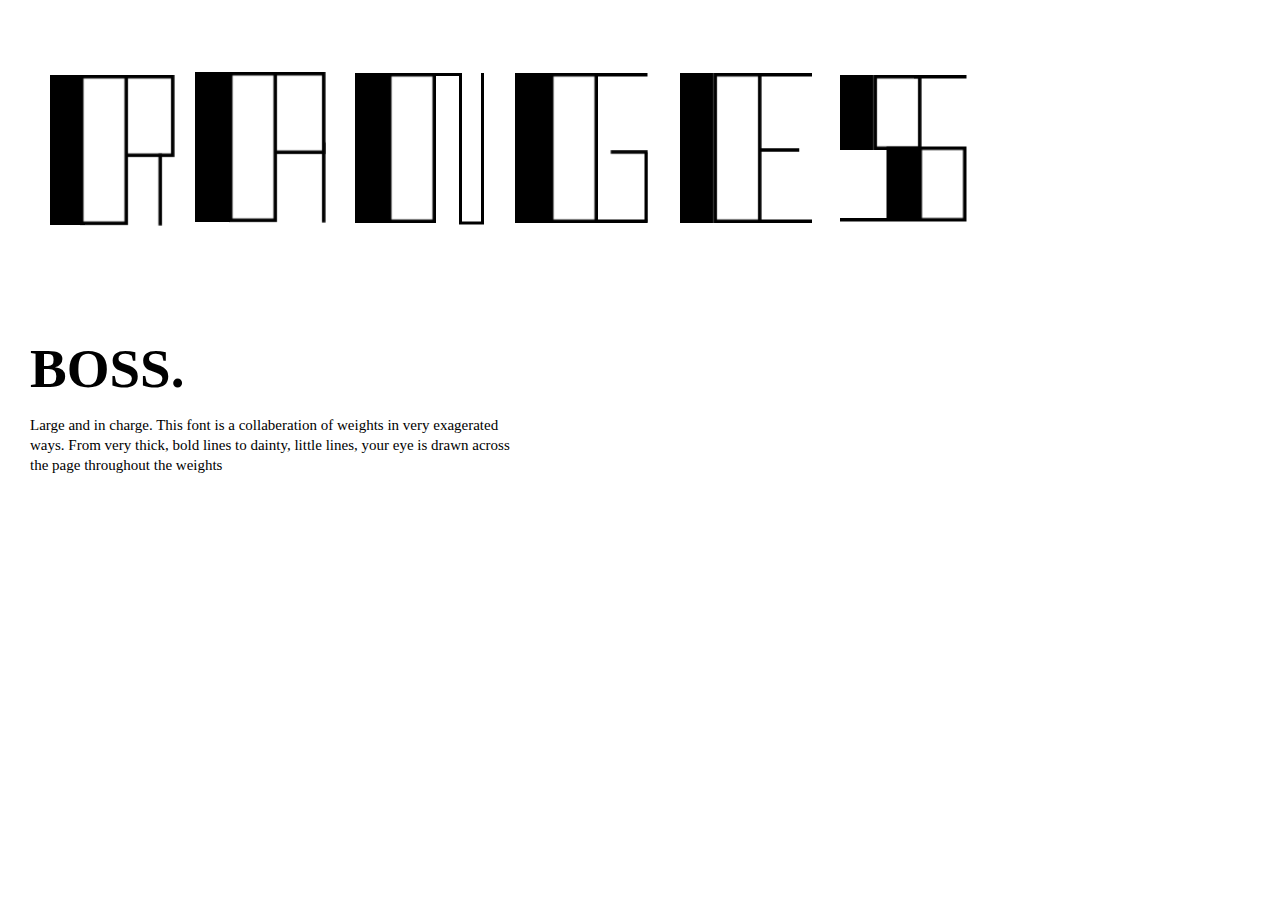
==== index.html @ 4a2e508b "Add files via upload" ====
<!DOCTYPE html>
<html>
<head>
	<title>group practice</title>
	<link rel="stylesheet" href="style.css">
</head>
<body>

	<div class="rbox">
	<div class="r1"></div>
	<div class="r2"></div>
	<div class="r3"></div>
	<div class="r4"></div>
	</div>

	<div class="abox">
	<div class="a1"></div>
	<div class="a2"></div>
	<div class="a3"></div>
	<div class="a4"></div>
	</div>

	<div class="nbox">
	<div class="n1"></div>
	<div class="n2"></div>
	<div class="n3"></div>
	<div class="n4"></div>
	<div class="n5"></div>
	<div class="n6"></div>
	</div>

	<div class="gbox">
	<div class="g1"></div>
	<div class="g2"></div>
	<div class="g3"></div>
	<div class="g4"></div>
	<div class="g5"></div>
	<div class="g6"></div>
	<div class="g7"></div>
	</div>

	<div class="ebox">
	<div class="e1"></div>
	<div class="e2"></div>
	<div class="e3"></div>
	<div class="e4"></div>
	<div class="e5"></div>
    </div>
	
	<div class="sbox">
	<div class="s1"></div>
	<div class="s2"></div>
	<div class="s3"></div>
	<div class="s4"></div>
	<div class="s5"></div>
	<div class="s6"></div>
    </div>


	
	<h1>BOSS.</h1>
	<p> Large and in charge. This font is a collaberation of weights in very exagerated ways. From very thick, bold lines to dainty, little lines, your eye is drawn across the page throughout the weights 
		

	</p>

	


</body>
</html>
---- style.css ----
h1{
	position: absolute;
	top: 300px;
	font-family: bold palatino;
	font-size: 55px;
	left: 30px;
}

p{
	position: absolute;
	top: 400px;
	width: 500px;
	font-family: palatino;
	line-height: 20px;
	font-size: 15px;
	left: 30px;
}

.rbox{
position: absolute;
left: 50px;
top: 50px;
transform: scale(0.5);
}

.r1{

  position: absolute;
  top: 50px;
  width: 70px;
  height: 300px;
  background-color: rgb(0,0,0);
}
 
 .r2 {
  width: 150px;
  height: 150px;
  position: absolute;
  left: 85px;
  top: 50px;
  border: 7px solid rgb(0,0,0);
  border-radius: 0;
}

.r3{
  width: 82px;
  height: 286px;
  position: absolute;
  left: 60px;
  top: 50px;
  background-color: rgb(255,255,255);
  border: 7px solid rgb(0,0,0);
}

 .r4{
  width: 150px;
  height: 144px;
  position: absolute;
  left:67px;
  top:207px;
  border-right: 7px solid rgb(0,0,0);

}

.abox{
position: absolute;
left: 200px;
top: -81px;
transform: scale(0.5);

}

.a1{
position: absolute;
width: 70px;
height: 300px;
background-color: rgb(0,0,0);
left: -10px;
top: 306px;

}
 .a2{

  width: 130px;
  height: 150px;
  position: absolute;
  top: 306px;
  left: 107px;
  background-color: rgb(255,255,255);
  border: 7px solid rgb(0,0,0);

}

.a3{
  width: 82px;
  height: 286px;
  position: absolute;
  left: 58px;
  top: 306px;
  background-color: rgb(255,255,255);
  border: 7px solid rgb(0,0,0);
}


.a4{
  width: 150px;
  height: 160px;
  position: absolute;
  left:94px;
  top:447px;
  border-right: 7px solid rgb(0,0,0);

}

.nbox{
position: absolute;
left:105px;
top:48px;
transform: scale(0.5);

}
 
 .n1{
  position: absolute;
  top: 50px;
  left: 500px;
  width: 70px;
  height: 300px;
  background-color: rgb(0,0,0);
}

.n2{
	width: 82px;
  height: 286px;
  position: absolute;
  left: 566px;
  top: 50px;
  background-color: rgb(255,255,255);
  border: 7px solid rgb(0,0,0);
}


.n3{
	position: absolute;
  top: 50px;
  left: 708px;
  width: 6px;
  height: 300px;
  background-color: rgb(0,0,0);
  transform: rotate(0deg);
}

.n4{
  position: absolute;
  top: 50px;
  left: 752px;
  width: 6px;
  height: 300px;
  background-color: rgb(0,0,0);
  transform: rotate(0deg);
}


.n5{
  position: absolute;
  top: 28px;
  left: 682px;
  width: 6px;
  height: 50px;
  background-color: rgb(0,0,0);
  transform: rotate(90deg);
	}

.n6{
	position: absolute;
  top: 325px;
  left: 730px;
  width: 6px;
  height: 50px;
  background-color: rgb(0,0,0);
  transform: rotate(90deg);
	}


.gbox{
position: absolute;
left:105px;
top:48px;
transform: scale(0.5);

}
 
 .g1{
  position: absolute;
  top: 50px;
  left: 820px;
  width: 70px;
  height: 300px;
  background-color: rgb(0,0,0);
}

.g2{
  position: absolute;
  top: 50px;
  left: 900px;
  width: 70px;
  height: 300px;
  background-color: rgb(255,255,255);
}

.g3{
  width: 82px;
  height: 286px;
  position: absolute;
  left: 890px;
  top: 50px;
  background-color: rgb(255,255,255);
  border: 7px solid rgb(0,0,0);
}

.g4{
  position: absolute;
  top: 294px;
  left: 1029px;
  width: 7px;
  height: 105px;
  background-color: rgb(0,0,0);
  transform: rotate(90deg);
}

.g5{
  position: absolute;
  top: 209px;
  left: 1079px;
  width: 7px;
  height: 140px;
  background-color: rgb(0,0,0);
  transform: rotate(0deg);
}

.g6{
  position: absolute;
  top: 171px;
  left: 1045px;
  width: 7px;
  height: 74px;
  background-color: rgb(0,0,0);
  transform: rotate(90deg);
}

.g7{
  position: absolute;
  top: 1px;
  left: 1029px;
  width: 7px;
  height: 105px;
  background-color: rgb(0,0,0);
  transform: rotate(90deg);
}


.ebox{
  position: absolute;
  left:480px;
  top:48px;
  transform: scale(0.5);
}

.e1{
  position: absolute;
  top: 50px;
  left: 400px;
  width: 70px;
  height: 300px;
  background-color: rgb(0,0,0);
}


.e2{
  width: 82px;
  height: 286px;
  position: absolute;
  left: 467px;
  top: 50px;
  background-color: rgb(255,255,255);
  border: 7px solid rgb(0,0,0);
}

.e3{
  position: absolute;
  top: 1px;
  left: 608px;
  width: 7px;
  height: 105px;
  background-color: rgb(0,0,0);
  transform: rotate(90deg);
}

.e4{
  position: absolute;
  top: 294px;
  left: 608px;
  width: 7px;
  height: 105px;
  background-color: rgb(0,0,0);
  transform: rotate(90deg);
}

.e5{
  position: absolute;
  top: 165px;
  left: 596px;
  width: 7px;
  height: 78px;
  background-color: rgb(0,0,0);
  transform: rotate(90deg);
}


.sbox{
  position: absolute;
  left:660px;
  top:50px;
  transform: scale(0.5);
}

.s1{
 position: absolute;
  top: 50px;
  left: 360px;
  width: 70px;
  height: 150px;
  background-color: rgb(0,0,0);

}
.s2{
width: 82px;
height: 136px;
position: absolute;
left: 427px;
top: 50px;
background-color: rgb(255,255,255);
border: 7px solid rgb(0,0,0);
}

.s3{
  position: absolute;
  top: 1px;
  left: 557px;
  width: 7px;
  height: 105px;
  background-color: rgb(0,0,0);
  transform: rotate(90deg);
}

.s4{
 position: absolute;
  top: 193px;
  left: 453px;
  width: 70px;
  height: 150px;
  background-color: rgb(0,0,0);
}

.s5{
width: 82px;
height: 136px;
position: absolute;
left: 517px;
top: 193px;
background-color: rgb(255,255,255);
border: 7px solid rgb(0,0,0);
}


.s6{
  position: absolute;
  top: 287px;
  left: 409px;
  width: 7px;
  height: 105px;
  background-color: rgb(0,0,0);
  transform: rotate(90deg);


}


.rbox:hover{
top: 100px;
}
.abox:hover{
top: 1px;
}
.nbox:hover{
top: 100px;
}
.gbox:hover{
top: 100px;
}
.ebox:hover{
top: 100px;
}
.sbox:hover{
top: 100px;
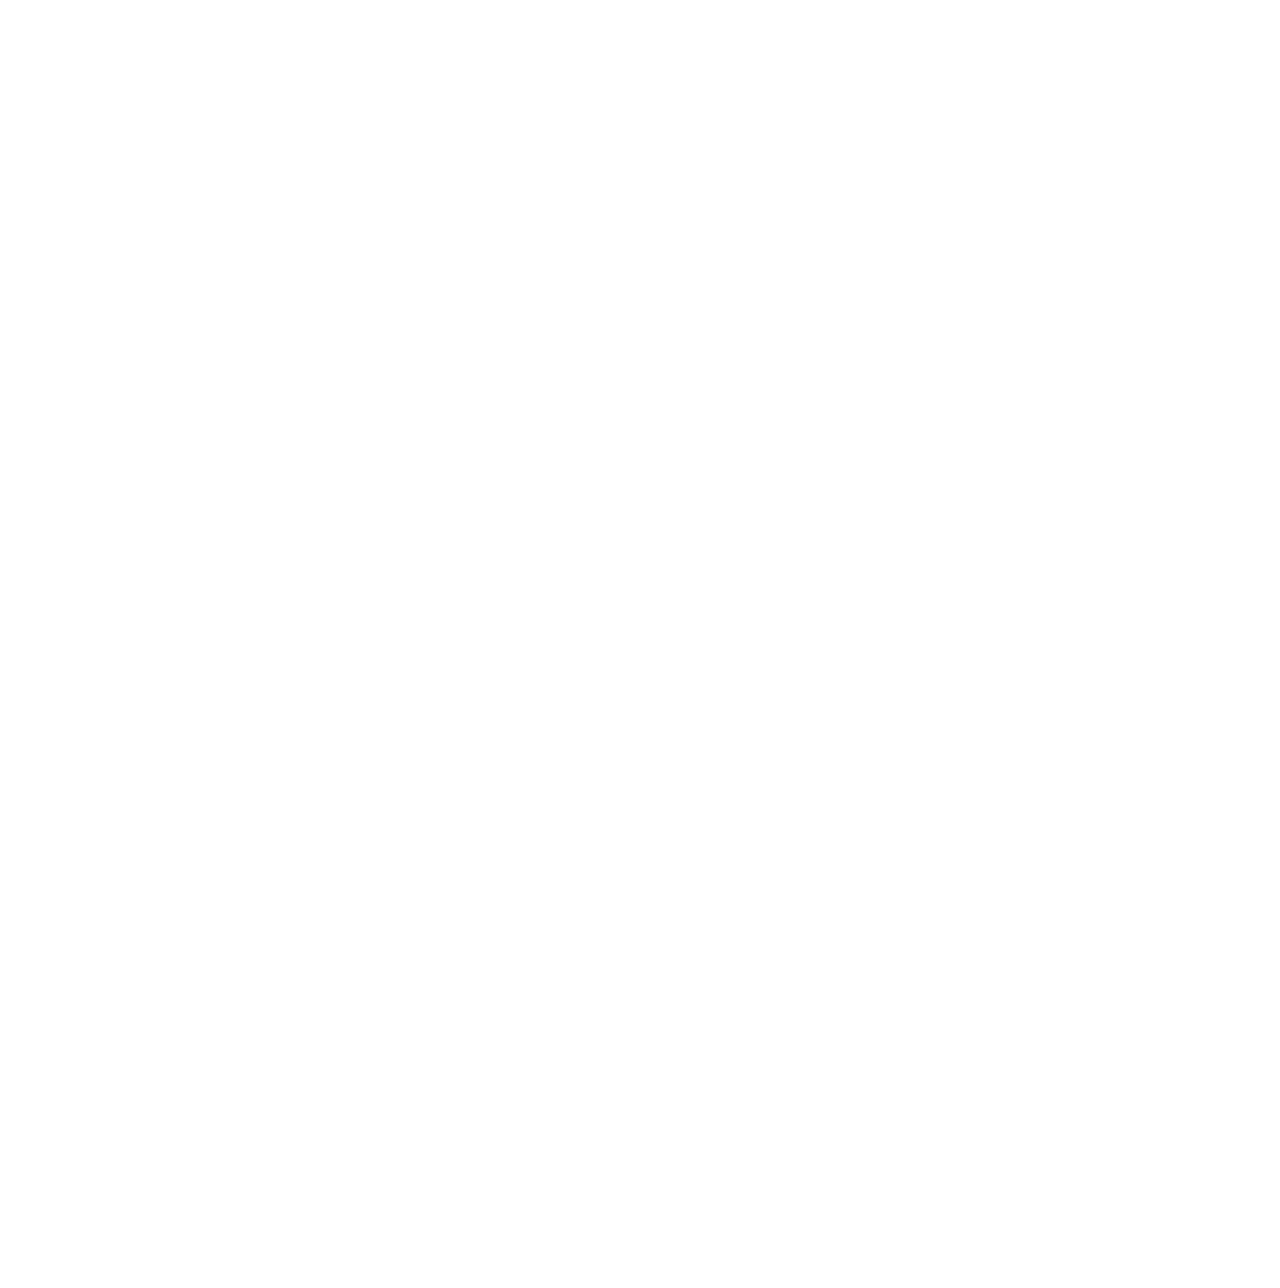
==== commit bfbc8225: "Add files via upload" ====
--- a/index.html
+++ b/index.html
@@ -1,71 +1,20 @@
 <!DOCTYPE html>
 <html>
-<head>
-	<title>group practice</title>
-	<link rel="stylesheet" href="style.css">
-</head>
-<body>
+  <head>
+    <title>rosemansion</title>
+    <link rel="stylesheet" href="style.css">
+    <meta name="viewpoint" content="width=device-width, initial-scale=1
+    shrink-to-fit=no">
+    <link href="https://fonts.googleapis.com/css?family=Open+Sans+Condensed:300&display=swap" rel="stylesheet">
+  </head>
+  <body>
+  	<div class="background"></div>
+  <div class="wrapper"></div>
+  		<h1> SPA NIGHT</h1>
 
-	<div class="rbox">
-	<div class="r1"></div>
-	<div class="r2"></div>
-	<div class="r3"></div>
-	<div class="r4"></div>
-	</div>
+  </body>
+ 
 
-	<div class="abox">
-	<div class="a1"></div>
-	<div class="a2"></div>
-	<div class="a3"></div>
-	<div class="a4"></div>
-	</div>
-
-	<div class="nbox">
-	<div class="n1"></div>
-	<div class="n2"></div>
-	<div class="n3"></div>
-	<div class="n4"></div>
-	<div class="n5"></div>
-	<div class="n6"></div>
-	</div>
-
-	<div class="gbox">
-	<div class="g1"></div>
-	<div class="g2"></div>
-	<div class="g3"></div>
-	<div class="g4"></div>
-	<div class="g5"></div>
-	<div class="g6"></div>
-	<div class="g7"></div>
-	</div>
-
-	<div class="ebox">
-	<div class="e1"></div>
-	<div class="e2"></div>
-	<div class="e3"></div>
-	<div class="e4"></div>
-	<div class="e5"></div>
-    </div>
-	
-	<div class="sbox">
-	<div class="s1"></div>
-	<div class="s2"></div>
-	<div class="s3"></div>
-	<div class="s4"></div>
-	<div class="s5"></div>
-	<div class="s6"></div>
-    </div>
-
-
-	
-	<h1>BOSS.</h1>
-	<p> Large and in charge. This font is a collaberation of weights in very exagerated ways. From very thick, bold lines to dainty, little lines, your eye is drawn across the page throughout the weights 
-		
-
-	</p>
-
-	
-
-
-</body>
-</html>+  </body>
+</html>      
+    	--- a/style.css
+++ b/style.css
@@ -1,409 +1,60 @@
+.background{
+	position: absolute;
+	top:100;
+	left:0;
+	background-image: url("rosemansion.png");
+	width:100vw;
+	height: 100vw;
+	background-size: contain;
+	background-repeat: no-repeat;
+    background-position: center center;
+}
+
+.wrapper{
+	position: absolute;
+	top:0;
+	left:0;
+	bottom:0;
+	right: 0;
+	margin: auto;
+	width: 1024px;
+	height: 700px;
+}
 h1{
 	position: absolute;
-	top: 300px;
-	font-family: bold palatino;
-	font-size: 55px;
-	left: 30px;
-}
+	top: 150px;
+	left: 60px;
+	text-align: center;
+    font-family: 'Open Sans Condensed', sans-serif;
+    font-size: 170px;
+    line-height: 100px;
+    color: rgb(255,255,255);
 
-p{
-	position: absolute;
-	top: 400px;
-	width: 500px;
-	font-family: palatino;
-	line-height: 20px;
-	font-size: 15px;
-	left: 30px;
-}
-
-.rbox{
-position: absolute;
-left: 50px;
-top: 50px;
-transform: scale(0.5);
-}
-
-.r1{
-
-  position: absolute;
-  top: 50px;
-  width: 70px;
-  height: 300px;
-  background-color: rgb(0,0,0);
-}
- 
- .r2 {
-  width: 150px;
-  height: 150px;
-  position: absolute;
-  left: 85px;
-  top: 50px;
-  border: 7px solid rgb(0,0,0);
-  border-radius: 0;
-}
-
-.r3{
-  width: 82px;
-  height: 286px;
-  position: absolute;
-  left: 60px;
-  top: 50px;
-  background-color: rgb(255,255,255);
-  border: 7px solid rgb(0,0,0);
-}
-
- .r4{
-  width: 150px;
-  height: 144px;
-  position: absolute;
-  left:67px;
-  top:207px;
-  border-right: 7px solid rgb(0,0,0);
 
 }
 
-.abox{
-position: absolute;
-left: 200px;
-top: -81px;
-transform: scale(0.5);
-
+@media(max-width: 1024px){
+.background{
+	position: absolute;
+	top:0;
+	left: 0;
+	background-image: url("rosemansion2.png");
+	width: 100vw;
+	height: 100vw;
+	background-size: contain;
+	background-repeat: no-repeat;
+	background-position: center center;}
 }
-
-.a1{
-position: absolute;
-width: 70px;
-height: 300px;
-background-color: rgb(0,0,0);
-left: -10px;
-top: 306px;
-
-}
- .a2{
-
-  width: 130px;
-  height: 150px;
-  position: absolute;
-  top: 306px;
-  left: 107px;
-  background-color: rgb(255,255,255);
-  border: 7px solid rgb(0,0,0);
-
-}
-
-.a3{
-  width: 82px;
-  height: 286px;
-  position: absolute;
-  left: 58px;
-  top: 306px;
-  background-color: rgb(255,255,255);
-  border: 7px solid rgb(0,0,0);
-}
-
-
-.a4{
-  width: 150px;
-  height: 160px;
-  position: absolute;
-  left:94px;
-  top:447px;
-  border-right: 7px solid rgb(0,0,0);
-
-}
-
-.nbox{
-position: absolute;
-left:105px;
-top:48px;
-transform: scale(0.5);
-
-}
- 
- .n1{
-  position: absolute;
-  top: 50px;
-  left: 500px;
-  width: 70px;
-  height: 300px;
-  background-color: rgb(0,0,0);
-}
-
-.n2{
-	width: 82px;
-  height: 286px;
-  position: absolute;
-  left: 566px;
-  top: 50px;
-  background-color: rgb(255,255,255);
-  border: 7px solid rgb(0,0,0);
-}
-
-
-.n3{
-	position: absolute;
-  top: 50px;
-  left: 708px;
-  width: 6px;
-  height: 300px;
-  background-color: rgb(0,0,0);
-  transform: rotate(0deg);
-}
-
-.n4{
-  position: absolute;
-  top: 50px;
-  left: 752px;
-  width: 6px;
-  height: 300px;
-  background-color: rgb(0,0,0);
-  transform: rotate(0deg);
-}
-
-
-.n5{
-  position: absolute;
-  top: 28px;
-  left: 682px;
-  width: 6px;
-  height: 50px;
-  background-color: rgb(0,0,0);
-  transform: rotate(90deg);
-	}
-
-.n6{
-	position: absolute;
-  top: 325px;
-  left: 730px;
-  width: 6px;
-  height: 50px;
-  background-color: rgb(0,0,0);
-  transform: rotate(90deg);
-	}
-
-
-.gbox{
-position: absolute;
-left:105px;
-top:48px;
-transform: scale(0.5);
-
-}
- 
- .g1{
-  position: absolute;
-  top: 50px;
-  left: 820px;
-  width: 70px;
-  height: 300px;
-  background-color: rgb(0,0,0);
-}
-
-.g2{
-  position: absolute;
-  top: 50px;
-  left: 900px;
-  width: 70px;
-  height: 300px;
-  background-color: rgb(255,255,255);
-}
-
-.g3{
-  width: 82px;
-  height: 286px;
-  position: absolute;
-  left: 890px;
-  top: 50px;
-  background-color: rgb(255,255,255);
-  border: 7px solid rgb(0,0,0);
-}
-
-.g4{
-  position: absolute;
-  top: 294px;
-  left: 1029px;
-  width: 7px;
-  height: 105px;
-  background-color: rgb(0,0,0);
-  transform: rotate(90deg);
-}
-
-.g5{
-  position: absolute;
-  top: 209px;
-  left: 1079px;
-  width: 7px;
-  height: 140px;
-  background-color: rgb(0,0,0);
-  transform: rotate(0deg);
-}
-
-.g6{
-  position: absolute;
-  top: 171px;
-  left: 1045px;
-  width: 7px;
-  height: 74px;
-  background-color: rgb(0,0,0);
-  transform: rotate(90deg);
-}
-
-.g7{
-  position: absolute;
-  top: 1px;
-  left: 1029px;
-  width: 7px;
-  height: 105px;
-  background-color: rgb(0,0,0);
-  transform: rotate(90deg);
-}
-
-
-.ebox{
-  position: absolute;
-  left:480px;
-  top:48px;
-  transform: scale(0.5);
-}
-
-.e1{
-  position: absolute;
-  top: 50px;
-  left: 400px;
-  width: 70px;
-  height: 300px;
-  background-color: rgb(0,0,0);
-}
-
-
-.e2{
-  width: 82px;
-  height: 286px;
-  position: absolute;
-  left: 467px;
-  top: 50px;
-  background-color: rgb(255,255,255);
-  border: 7px solid rgb(0,0,0);
-}
-
-.e3{
-  position: absolute;
-  top: 1px;
-  left: 608px;
-  width: 7px;
-  height: 105px;
-  background-color: rgb(0,0,0);
-  transform: rotate(90deg);
-}
-
-.e4{
-  position: absolute;
-  top: 294px;
-  left: 608px;
-  width: 7px;
-  height: 105px;
-  background-color: rgb(0,0,0);
-  transform: rotate(90deg);
-}
-
-.e5{
-  position: absolute;
-  top: 165px;
-  left: 596px;
-  width: 7px;
-  height: 78px;
-  background-color: rgb(0,0,0);
-  transform: rotate(90deg);
-}
-
-
-.sbox{
-  position: absolute;
-  left:660px;
-  top:50px;
-  transform: scale(0.5);
-}
-
-.s1{
- position: absolute;
-  top: 50px;
-  left: 360px;
-  width: 70px;
-  height: 150px;
-  background-color: rgb(0,0,0);
-
-}
-.s2{
-width: 82px;
-height: 136px;
-position: absolute;
-left: 427px;
-top: 50px;
-background-color: rgb(255,255,255);
-border: 7px solid rgb(0,0,0);
-}
-
-.s3{
-  position: absolute;
-  top: 1px;
-  left: 557px;
-  width: 7px;
-  height: 105px;
-  background-color: rgb(0,0,0);
-  transform: rotate(90deg);
-}
-
-.s4{
- position: absolute;
-  top: 193px;
-  left: 453px;
-  width: 70px;
-  height: 150px;
-  background-color: rgb(0,0,0);
-}
-
-.s5{
-width: 82px;
-height: 136px;
-position: absolute;
-left: 517px;
-top: 193px;
-background-color: rgb(255,255,255);
-border: 7px solid rgb(0,0,0);
-}
-
-
-.s6{
-  position: absolute;
-  top: 287px;
-  left: 409px;
-  width: 7px;
-  height: 105px;
-  background-color: rgb(0,0,0);
-  transform: rotate(90deg);
 
 
 }
 
 
-.rbox:hover{
-top: 100px;
-}
-.abox:hover{
-top: 1px;
-}
-.nbox:hover{
-top: 100px;
-}
-.gbox:hover{
-top: 100px;
-}
-.ebox:hover{
-top: 100px;
-}
-.sbox:hover{
-top: 100px;
 
 
 
 
+
+
+
+
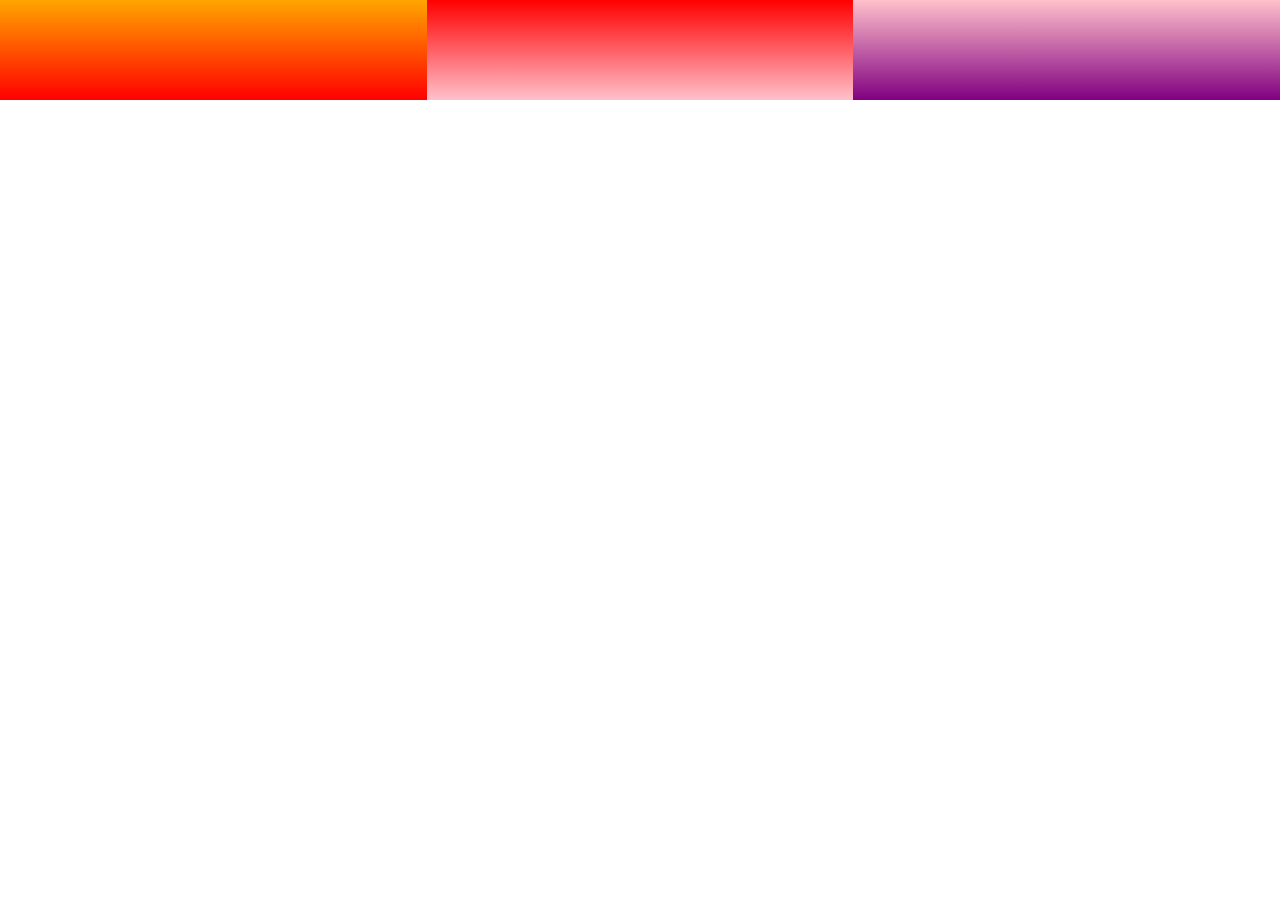
==== commit 648a6a20: "Add files via upload" ====
--- a/index.html
+++ b/index.html
@@ -1,20 +1,13 @@
 <!DOCTYPE html>
 <html>
-  <head>
-    <title>rosemansion</title>
-    <link rel="stylesheet" href="style.css">
-    <meta name="viewpoint" content="width=device-width, initial-scale=1
-    shrink-to-fit=no">
-    <link href="https://fonts.googleapis.com/css?family=Open+Sans+Condensed:300&display=swap" rel="stylesheet">
-  </head>
-  <body>
-  	<div class="background"></div>
-  <div class="wrapper"></div>
-  		<h1> SPA NIGHT</h1>
-
-  </body>
- 
-
-  </body>
-</html>      
-    	+<head>
+	<title>alarm</title>
+	<link rel="stylesheet" href="style.css">
+	<script src="alarmclock.js"></script>
+</head>
+<body>
+<div class="waterfall1"></div>
+<div class="waterfall2"></div>
+<div class="waterfall3"></div>
+</body>
+</html>--- a/style.css
+++ b/style.css
@@ -1,60 +1,56 @@
-.background{
-	position: absolute;
-	top:100;
-	left:0;
-	background-image: url("rosemansion.png");
-	width:100vw;
-	height: 100vw;
-	background-size: contain;
-	background-repeat: no-repeat;
-    background-position: center center;
+.waterfall1{
+  position: absolute;
+  top:0px;
+  left:0px;
+  width:33.333vw;
+  height:100px;
+  background-image: linear-gradient(orange, red);
+  animation-name: drip; 
+  animation-duration: 8s;
+  animation-iteration-count: infinite;
+
+}
+.waterfall2{
+  position: absolute;
+  top:0px;
+  left:33.333vw;
+  width:33.333vw;
+  height:100px;
+  background-image: linear-gradient(red, pink); 
+  animation-name: drip;
+  animation-duration: 5s;
+  animation-iteration-count: infinite;
+
+}
+.waterfall3{
+  position: absolute;
+  top:0px;
+  left:66.666vw;
+  width:33.333vw;
+  height:100px;
+  background-image: linear-gradient(pink, purple); 
+  animation-name: drip;
+  animation-duration: 2s;
+  animation-iteration-count: infinite;
+}
+@keyframes drip{
+  0%{
+height:100px;
+  }
+50%{
+  height:100vh;
 }
 
-.wrapper{
-	position: absolute;
-	top:0;
-	left:0;
-	bottom:0;
-	right: 0;
-	margin: auto;
-	width: 1024px;
-	height: 700px;
+100%{
+  height:100px;
 }
-h1{
-	position: absolute;
-	top: 150px;
-	left: 60px;
-	text-align: center;
-    font-family: 'Open Sans Condensed', sans-serif;
-    font-size: 170px;
-    line-height: 100px;
-    color: rgb(255,255,255);
-
-
+.waterfall1.alarm {
+  background-image: linear-gradient(green, blue) !important;
 }
-
-@media(max-width: 1024px){
-.background{
-	position: absolute;
-	top:0;
-	left: 0;
-	background-image: url("rosemansion2.png");
-	width: 100vw;
-	height: 100vw;
-	background-size: contain;
-	background-repeat: no-repeat;
-	background-position: center center;}
-}
-
-
+.waterfall2.alarm{
+  background-image: linear-gradient(blue, purple) !important;
 }
 
 
 
 
-
-
-
-
-
-
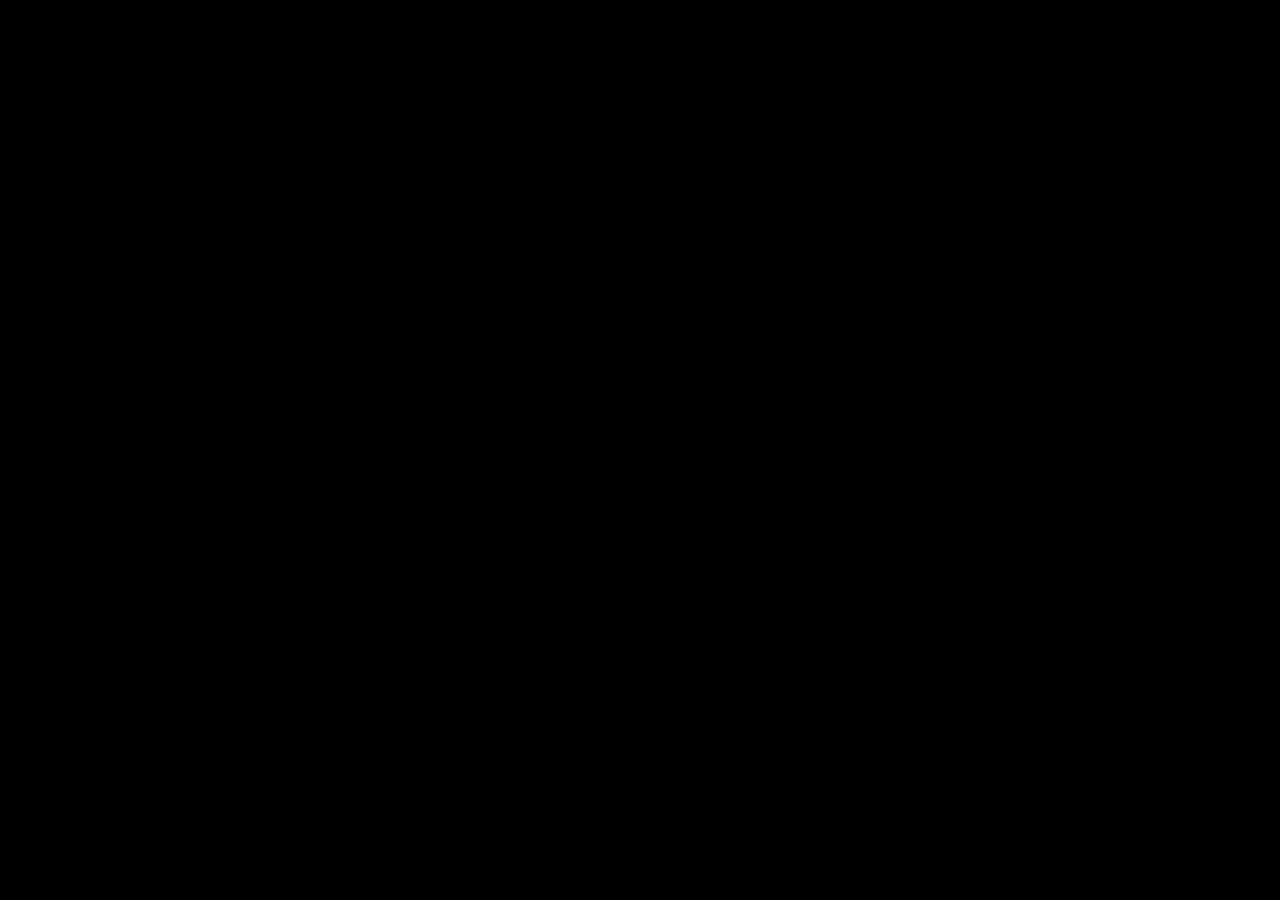
==== commit 4d4a8c52: "Add files via upload" ====
--- a/index.html
+++ b/index.html
@@ -1,13 +1,13 @@
 <!DOCTYPE html>
 <html>
-<head>
-	<title>alarm</title>
-	<link rel="stylesheet" href="style.css">
-	<script src="alarmclock.js"></script>
-</head>
-<body>
-<div class="waterfall1"></div>
-<div class="waterfall2"></div>
-<div class="waterfall3"></div>
-</body>
+  <head>
+    <title>MUGEN: Mini UnGame ENgine Demo</title>
+    <meta name="viewport" content="width=device-width, initial-scale=1.0, shrink-to-fit=no">
+    <link rel="stylesheet" href="style.css">
+    <script src="mugen.min.js"></script>
+    <script src="script.js"></script>    
+  </head>
+  <body>
+    <div class="instructions">Click or tap the floor to walk, overhead to jump. Shift+click or two-finger tap to attack.</div>
+  </body>
 </html>--- a/style.css
+++ b/style.css
@@ -1,56 +1,147 @@
-.waterfall1{
+* {
+  -webkit-tap-highlight-color: transparent;
+}
+
+html {
   position: absolute;
-  top:0px;
-  left:0px;
-  width:33.333vw;
-  height:100px;
-  background-image: linear-gradient(orange, red);
-  animation-name: drip; 
-  animation-duration: 8s;
-  animation-iteration-count: infinite;
+  width: 100vw;
+  height: 100vh;
+  overflow: hidden;
+}
 
+body {
+  margin: auto;
+  position: absolute;
+  top: 0; left: 0; right: 0; bottom: 0;
+  background-color: black;
+  overflow: hidden;
 }
-.waterfall2{
+
+.instructions {
   position: absolute;
-  top:0px;
-  left:33.333vw;
-  width:33.333vw;
-  height:100px;
-  background-image: linear-gradient(red, pink); 
-  animation-name: drip;
-  animation-duration: 5s;
-  animation-iteration-count: infinite;
+  width: 100%;
+  height: 30px;
+  left: 0; right: 0; bottom: 34px;
+  margin: 0 auto;
+  line-height: 30px;
+  font-size: 16px;
+  text-align: center;
+  font-family: Helvetica, Arial, sans-serif;
+  font-weight: bold;
+  color: white;
+  opacity: 0;
+  z-index: 10;
+  pointer-events: none;
+  transition: opacity 500ms ease-in-out;
+}
 
+.instructions.show {
+  opacity: 1;
 }
-.waterfall3{
+
+.score {
   position: absolute;
-  top:0px;
-  left:66.666vw;
-  width:33.333vw;
-  height:100px;
-  background-image: linear-gradient(pink, purple); 
-  animation-name: drip;
-  animation-duration: 2s;
+  top: 10px;
+  right: 10px;
+  width: 40px;
+  height: 40px;
+  line-height: 40px;
+  border-radius: 50%;
+  background-color: rgb(243, 128, 25);
+  color: white;
+  font-family: Helvetica, Arial, sans-serif;
+  font-weight: bold;
+  font-size: 22px;
+  text-align: center;
+}
+
+.background {
+  position: absolute;
+  top: 0; left: 0; right: 0; bottom: 0;
+  margin: auto;
+  width: 1024px;
+  height: 748px;
+  background-image: url("./img/background.png");
+  background-size: contain;
+  background-repeat: no-repeat;
+  pointer-events: none;
+}
+
+.hero {
+  position: absolute;
+  bottom: 80px;
+  left: 400px;
+  width: 300px;
+  height: 300px;
+  background-image: url("./img/idling-sprite.png");
+  animation-name: spriteSheet;
+  animation-duration: 1000ms;
+  animation-timing-function: steps(2); /* number of frames in sprite (not counting the final blank space) */
+  background-position: 0 center;
+  background-size: cover;
+  transition-property: left, margin-bottom;
+  transition-timing-function: linear, ease-in-out;
+  pointer-events: none;
   animation-iteration-count: infinite;
 }
-@keyframes drip{
-  0%{
-height:100px;
-  }
-50%{
-  height:100vh;
+
+.hero.walking {
+  background-image: url("./img/walking-sprite.png");
+  animation-name: spriteSheet;
+  animation-duration: 300ms;
+  animation-timing-function: steps(4); /* number of frames in sprite (not counting the final blank space) */
 }
 
-100%{
-  height:100px;
-}
-.waterfall1.alarm {
-  background-image: linear-gradient(green, blue) !important;
-}
-.waterfall2.alarm{
-  background-image: linear-gradient(blue, purple) !important;
+.hero.left {
+  transform: scale(-1, 1);
 }
 
+.hero.jumping {
+  background-image: url("./img/jumping-sprite.png");
+  animation-name: spriteSheet;
+  animation-duration: 1000ms;
+  animation-timing-function: steps(4); /* number of frames in sprite (not counting the final blank space) */
+}
 
+.hero.doing-action {
+  background-image: url("./img/action-sprite.png");
+  animation-name: spriteSheet;
+  animation-duration: 600ms;  /* set to same number in initialize() as well or it will look weird */
+  animation-timing-function: steps(4); /* number of frames in sprite (not counting the final blank space) */
+}
 
+.npc {
+  position: absolute;
+  width: 170px;
+  height: 170px;
+  bottom: 100px;
+  background-image: url("./img/npc-sprite.png");
+  background-size: cover;
+  animation-name: spriteSheet;
+  animation-duration: 500ms;
+  animation-timing-function: steps(2); /* number of frames in sprite (not counting the final blank space) */
+  animation-iteration-count: infinite;  
+  pointer-events: none;
+}
 
+.npc.was-interacted {
+  background-image: url("./img/npc-sprite-after.png");
+  transition: opacity 400ms linear;
+}
+
+.preload-image {
+  position: absolute;
+  left: -99999px;
+  top: -99999px;
+  opacity: 0;
+  pointer-events: none;
+}
+
+@keyframes spriteSheet {
+  0% {
+    background-position: 0% center;
+  }
+  100% {
+    background-position: 100% center;
+  }
+}